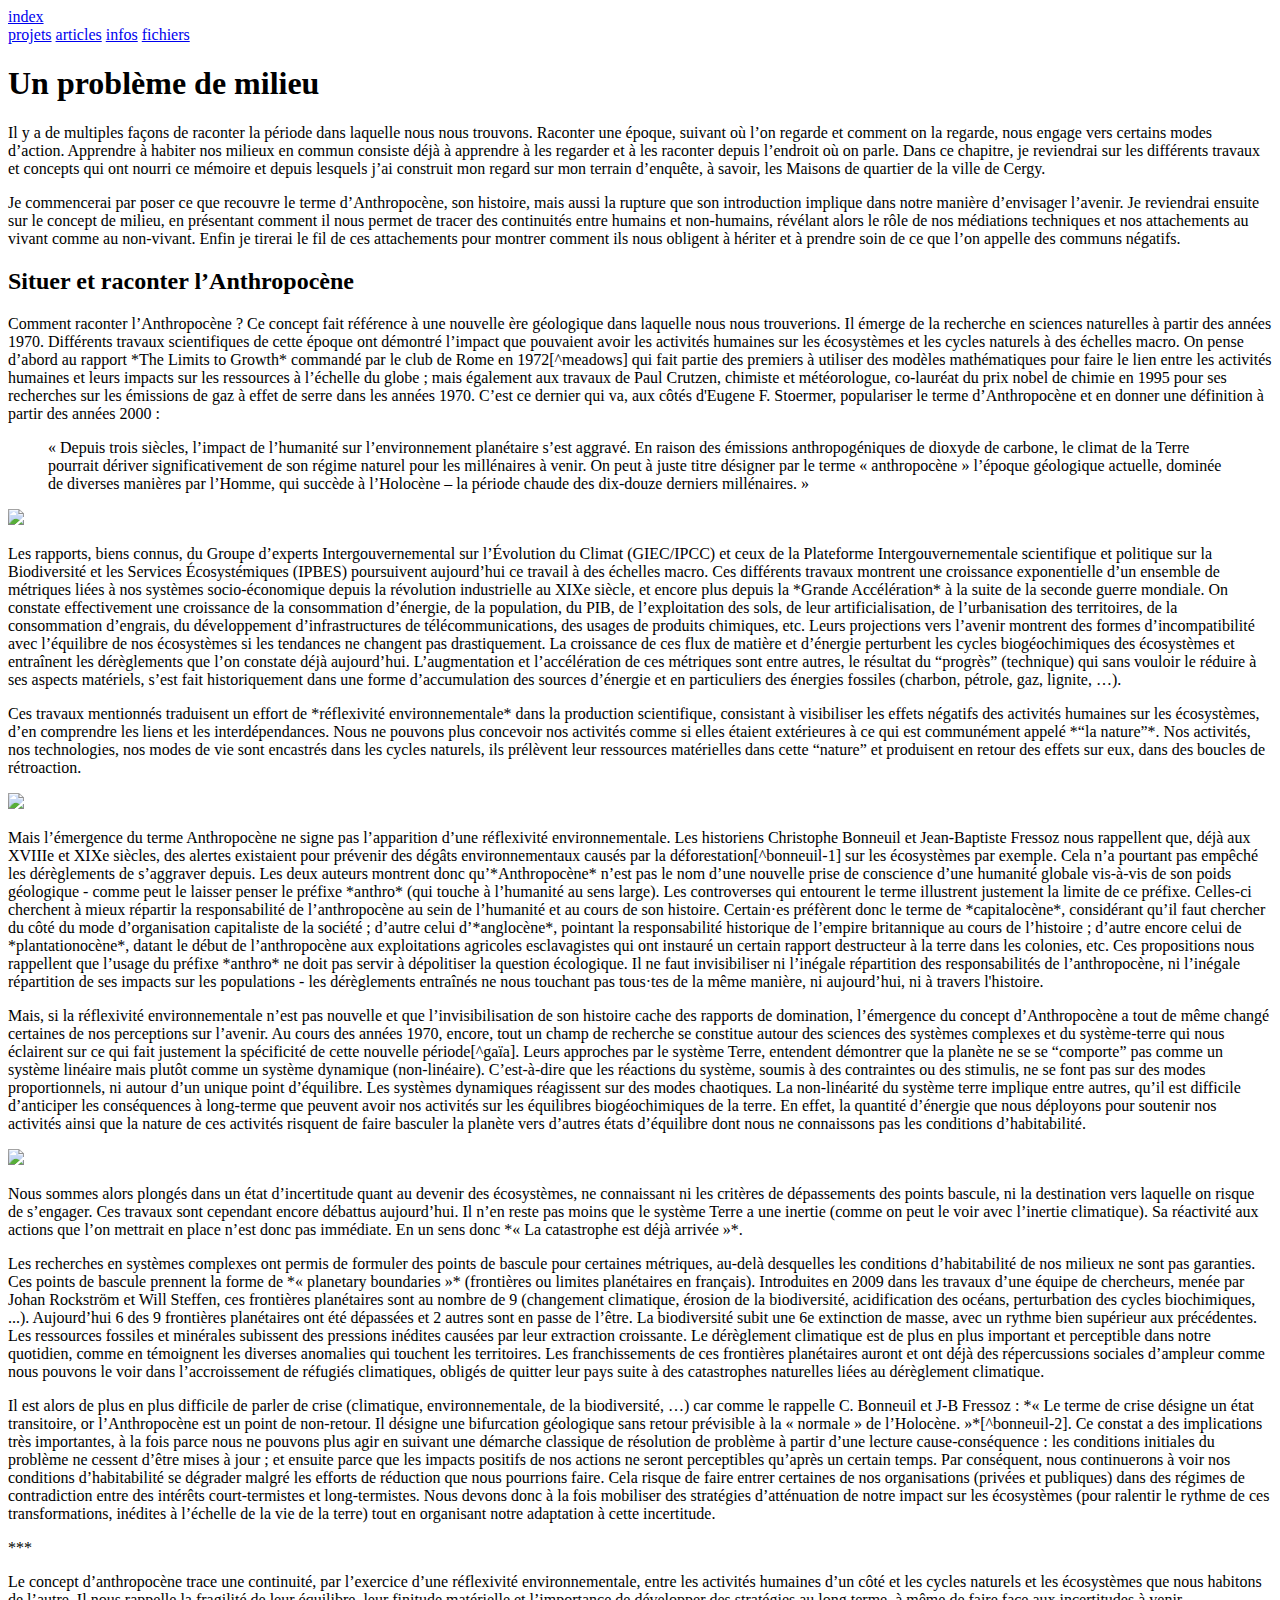
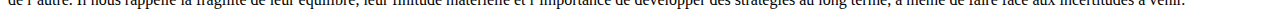
==== index.html @ 3e9072e3 "Add files via upload" ====
<!DOCTYPE html>
<html lang="en">
<head>
    <meta charset="UTF-8">
    <meta name="viewport" content="width=device-width, initial-scale=1.0">
    <title>PPPrint code</title>
    <link rel="stylesheet" type="text/css" href="style/main.css">
</head> 
<body>
<div id="grid">
    <div class="colonne1">
        <a href="index.html">index</a>
        <nav>
            <a href="projets.html">projets</a>
            <a href="articles.html">articles</a>
            <a href="infos.html">infos</a>
            <a href="fichiers.html">fichiers</a>
        </nav>
    </div>
    <div class="colonne2">
        <h1>Un problème de milieu</h1>
        <div class="blocdetexte">
            <p>Il y a de multiples façons de raconter la période dans laquelle nous nous trouvons. Raconter une époque, suivant où l’on regarde et comment on la regarde, nous engage vers certains modes d’action. Apprendre à habiter nos milieux en commun consiste déjà à apprendre à les regarder et à les raconter depuis l’endroit où on parle. Dans ce chapitre, je reviendrai sur les différents travaux et concepts qui ont nourri ce mémoire et depuis lesquels j’ai construit mon regard sur mon terrain d’enquête, à savoir, les Maisons de quartier de la ville de Cergy.</p>
            <p>Je commencerai par poser ce que recouvre le terme d’Anthropocène, son histoire, mais aussi la rupture que son introduction implique dans notre manière d’envisager l’avenir. Je reviendrai ensuite sur le concept de milieu, en présentant comment il nous permet de tracer des continuités entre humains et non-humains, révélant alors le rôle de nos médiations techniques et nos attachements au vivant comme au non-vivant. Enfin je tirerai le fil de ces attachements pour montrer comment ils nous obligent à hériter et à prendre soin de ce que l’on appelle des communs négatifs.</p>
            <h2>Situer et raconter l’Anthropocène</h2>
            <p>Comment raconter l’Anthropocène ? Ce concept fait référence à une nouvelle ère géologique dans laquelle nous nous trouverions. Il émerge de la recherche en sciences naturelles à partir des années 1970. Différents travaux scientifiques de cette époque ont démontré l’impact que pouvaient avoir les activités humaines sur les écosystèmes et les cycles naturels à des échelles macro. On pense d’abord au rapport *The Limits to Growth* commandé par le club de Rome en 1972[^meadows] qui fait partie des premiers à utiliser des modèles mathématiques pour faire le lien entre les activités humaines et leurs impacts sur les ressources à l’échelle du globe ; mais également aux travaux de Paul Crutzen, chimiste et météorologue, co-lauréat du prix nobel de chimie en 1995 pour ses recherches sur les émissions de gaz à effet de serre dans les années 1970. C’est ce dernier qui va, aux côtés d'Eugene F. Stoermer, populariser le terme d’Anthropocène et en donner une définition à partir des années 2000 :</p>
            <blockquote>« Depuis trois siècles, l’impact de l’humanité sur l’environnement planétaire s’est aggravé. En raison des émissions anthropogéniques de dioxyde de carbone, le climat de la Terre pourrait dériver significativement de son régime naturel pour les millénaires à venir. On peut à juste titre désigner par le terme « anthropocène » l’époque géologique actuelle, dominée de diverses manières par l’Homme, qui succède à l’Holocène – la période chaude des dix-douze derniers millénaires. »</blockquote>

            <img src="https://d2w9rnfcy7mm78.cloudfront.net/4412909/original_187d0a07e39a9f91b5b5c8a991aee6e5.gif?1559764109?bc=1">

            <p>Les rapports, biens connus, du Groupe d’experts Intergouvernemental sur l’Évolution du Climat (GIEC/IPCC) et ceux de la Plateforme Intergouvernementale scientifique et politique sur la Biodiversité et les Services Écosystémiques (IPBES) poursuivent aujourd’hui ce travail à des échelles macro.  
            Ces différents travaux montrent une croissance exponentielle d’un ensemble de métriques liées à nos systèmes socio-économique depuis la révolution industrielle au XIXe siècle, et encore plus depuis la *Grande Accélération* à la suite de la seconde guerre mondiale. On constate effectivement une croissance de la consommation d’énergie, de la population, du PIB, de l’exploitation des sols, de leur artificialisation, de l’urbanisation des territoires, de la consommation d’engrais, du développement d’infrastructures de télécommunications, des usages de produits chimiques, etc. Leurs projections vers l’avenir montrent des formes d’incompatibilité avec l’équilibre de nos écosystèmes si les tendances ne changent pas drastiquement. La croissance de ces flux de matière et d’énergie perturbent les cycles biogéochimiques des écosystèmes et entraînent les dérèglements que l’on constate déjà aujourd’hui. L’augmentation et l’accélération de ces métriques sont entre autres, le résultat du “progrès” (technique) qui sans vouloir le réduire à ses aspects matériels, s’est fait historiquement dans une forme d’accumulation des sources d’énergie et en particuliers des énergies fossiles (charbon, pétrole, gaz, lignite, …).</p>
            <p>Ces travaux mentionnés traduisent un effort de *réflexivité environnementale* dans la production scientifique, consistant à visibiliser les effets négatifs des activités humaines sur les écosystèmes, d’en comprendre les liens et les interdépendances. Nous ne pouvons plus concevoir nos activités comme si elles étaient extérieures à ce qui est communément appelé *“la nature”*. Nos activités, nos technologies, nos modes de vie sont encastrés dans les cycles naturels, ils prélèvent leur ressources matérielles dans cette “nature” et produisent en retour des effets sur eux, dans des boucles de rétroaction.  </p>
            
            <img src="https://d2w9rnfcy7mm78.cloudfront.net/5624521/original_ca65b38154a15e7b31eadb1b7566291b.jpg?1575237036?bc=0">
            
            <p>Mais l’émergence du terme Anthropocène ne signe pas l’apparition d’une réflexivité environnementale. Les historiens Christophe Bonneuil et Jean-Baptiste Fressoz nous rappellent que, déjà aux XVIIIe et XIXe siècles, des alertes existaient pour prévenir des dégâts environnementaux causés par la déforestation[^bonneuil-1] sur les écosystèmes par exemple. Cela n’a pourtant pas empêché les dérèglements de s’aggraver depuis. Les deux auteurs montrent donc qu’*Anthropocène* n’est pas le nom d’une nouvelle prise de conscience d’une humanité globale vis-à-vis de son poids géologique - comme peut le laisser penser le préfixe *anthro* (qui touche à l’humanité au sens large).
            Les controverses qui entourent le terme illustrent justement la limite de ce préfixe. Celles-ci cherchent à mieux répartir la responsabilité de l’anthropocène au sein de l’humanité et au cours de son histoire. Certain·es préfèrent donc le terme de *capitalocène*, considérant qu’il faut chercher du côté du mode d’organisation capitaliste de la société ; d’autre celui d’*anglocène*, pointant la responsabilité historique de l’empire britannique au cours de l’histoire ; d’autre encore celui de *plantationocène*, datant le début de l’anthropocène aux exploitations agricoles esclavagistes qui ont instauré un certain rapport destructeur à la terre dans les colonies, etc. Ces propositions nous rappellent que l’usage du préfixe *anthro* ne doit pas servir à dépolitiser la question écologique. Il ne faut invisibiliser ni l’inégale répartition des responsabilités de l’anthropocène, ni l’inégale répartition de ses impacts sur les populations - les dérèglements entraînés ne nous touchant pas tous·tes de la même manière, ni aujourd’hui, ni à travers l'histoire.</p>
            <p>Mais, si la réflexivité environnementale n’est pas nouvelle et que l’invisibilisation de son histoire cache des rapports de domination, l’émergence du concept d’Anthropocène a tout de même changé certaines de nos perceptions sur l’avenir.
            Au cours des années 1970, encore, tout un champ de recherche se constitue autour des sciences des systèmes complexes et du système-terre qui nous éclairent sur ce qui fait justement la spécificité de cette nouvelle période[^gaïa]. Leurs approches par le système Terre, entendent démontrer que la planète ne se se “comporte” pas comme un système linéaire mais plutôt comme un système dynamique (non-linéaire). C’est-à-dire que les réactions du système, soumis à des contraintes ou des stimulis, ne se font pas sur des modes proportionnels, ni autour d’un unique point d’équilibre. Les systèmes dynamiques réagissent sur des modes chaotiques. La non-linéarité du système terre implique entre autres, qu’il est difficile d’anticiper les conséquences à long-terme que peuvent avoir nos activités sur les équilibres biogéochimiques de la terre. En effet, la quantité d’énergie que nous déployons pour soutenir nos activités ainsi que la nature de ces activités risquent de faire basculer la planète vers d’autres états d’équilibre dont nous ne connaissons pas les conditions d’habitabilité.</p>
            
            <img src="https://d2w9rnfcy7mm78.cloudfront.net/20016158/original_7c7aea42b38d589ad1f6d3dfd73abb6c.jpg?1674598714?bc=0">
            
            <p>Nous sommes alors plongés dans un état d’incertitude quant au devenir des écosystèmes, ne connaissant ni les critères de dépassements des points bascule, ni la destination vers laquelle on risque de s’engager. Ces travaux sont cependant encore débattus aujourd’hui. Il n’en reste pas moins que le système Terre a une inertie (comme on peut le voir avec l’inertie climatique). Sa réactivité aux actions que l’on mettrait en place n’est donc pas immédiate. En un sens donc *« La catastrophe est déjà arrivée »*.</p>
            <p>Les recherches en systèmes complexes ont permis de formuler des points de bascule pour certaines métriques, au-delà desquelles les conditions d’habitabilité de nos milieux ne sont pas garanties. Ces points de bascule prennent la forme de *« planetary boundaries »* (frontières ou limites planétaires en français). Introduites en 2009 dans les travaux d’une équipe de chercheurs, menée par Johan Rockström et Will Steffen, ces frontières planétaires sont au nombre de 9 (changement climatique, érosion de la biodiversité, acidification des océans, perturbation des cycles biochimiques, ...). Aujourd’hui 6 des 9 frontières planétaires ont été dépassées et 2 autres sont en passe de l’être. La biodiversité subit une 6e extinction de masse, avec un rythme bien supérieur aux précédentes. Les ressources fossiles et minérales subissent des pressions inédites causées par leur extraction croissante. Le dérèglement climatique est de plus en plus important et perceptible dans notre quotidien, comme en témoignent les diverses anomalies qui touchent les territoires.
            Les franchissements de ces frontières planétaires auront et ont déjà des répercussions sociales d’ampleur comme nous pouvons le voir dans l’accroissement de réfugiés climatiques, obligés de quitter leur pays suite à des catastrophes naturelles liées au dérèglement climatique.</p>
            <p>Il est alors de plus en plus difficile de parler de crise (climatique, environnementale, de la biodiversité, …) car comme le rappelle C. Bonneuil et J-B Fressoz : *« Le terme de crise désigne un état transitoire, or l’Anthropocène est un point de non-retour. Il désigne une bifurcation géologique sans retour prévisible à la « normale » de l’Holocène. »*[^bonneuil-2].
            Ce constat a des implications très importantes, à la fois parce nous ne pouvons plus agir en suivant une démarche classique de résolution de problème à partir d’une lecture cause-conséquence : les conditions initiales du problème ne cessent d’être mises à jour ; et ensuite parce que les impacts positifs de nos actions ne seront perceptibles qu’après un certain temps. Par conséquent, nous continuerons à voir nos conditions d’habitabilité se dégrader malgré les efforts de réduction que nous pourrions faire. Cela risque de faire entrer certaines de nos organisations (privées et publiques) dans des régimes de contradiction entre des intérêts court-termistes et long-termistes. Nous devons donc à la fois mobiliser des stratégies d’atténuation de notre impact sur les écosystèmes (pour ralentir le rythme de ces transformations, inédites à l’échelle de la vie de la terre) tout en organisant notre adaptation à cette incertitude.</p>
         
            <p>***</p>
            
            <p>Le concept d’anthropocène trace une continuité, par l’exercice d’une réflexivité environnementale, entre les activités humaines d’un côté et les cycles naturels et les écosystèmes que nous habitons de l’autre. Il nous rappelle la fragilité de leur équilibre, leur finitude matérielle et l’importance de développer des stratégies au long terme, à même de faire face aux incertitudes à venir.</p>
        </div>
    </div>
</div>
</body>
</html>
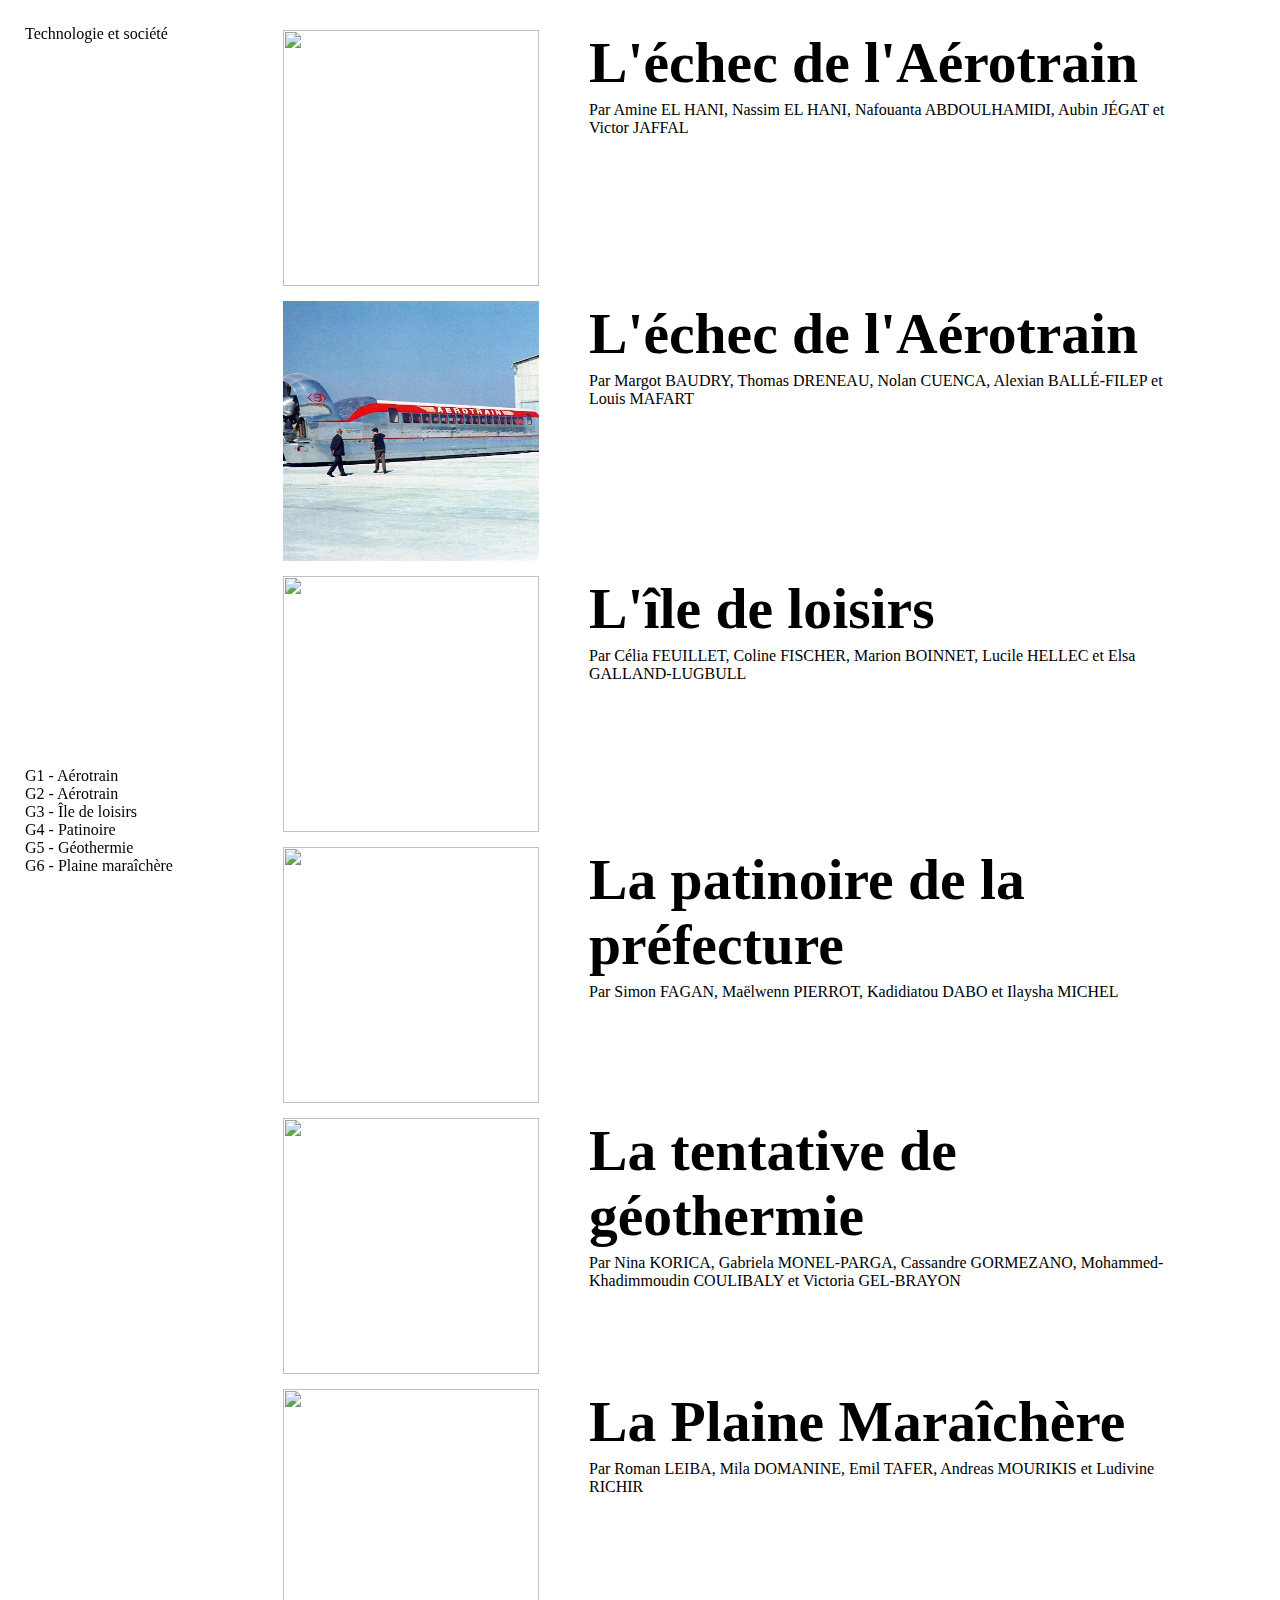
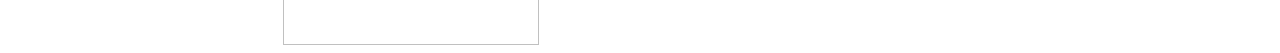
==== commit 49e5ba04: "Add files via upload" ====
--- a/index.html
+++ b/index.html
@@ -3,55 +3,81 @@
 <head>
     <meta charset="UTF-8">
     <meta name="viewport" content="width=device-width, initial-scale=1.0">
-    <title>PPPrint code</title>
+    <title>Technologie et société</title>
     <link rel="stylesheet" type="text/css" href="style/main.css">
 </head> 
 <body>
-<div id="grid">
     <div class="colonne1">
-        <a href="index.html">index</a>
+        <a href="index.html">Technologie et société</a>
         <nav>
-            <a href="projets.html">projets</a>
-            <a href="articles.html">articles</a>
-            <a href="infos.html">infos</a>
-            <a href="fichiers.html">fichiers</a>
+            <a href="cas-etude/g1.html">G1 - Aérotrain</a>
+            <a href="cas-etude/g2.html">G2 - Aérotrain</a>
+            <a href="cas-etude/g3.html">G3 - Île de loisirs</a>
+            <a href="cas-etude/g4.html">G4 - Patinoire</a>
+            <a href="cas-etude/g5.html">G5 - Géothermie</a>
+            <a href="cas-etude/g6.html">G6 - Plaine maraîchère</a>
         </nav>
     </div>
-    <div class="colonne2">
-        <h1>Un problème de milieu</h1>
-        <div class="blocdetexte">
-            <p>Il y a de multiples façons de raconter la période dans laquelle nous nous trouvons. Raconter une époque, suivant où l’on regarde et comment on la regarde, nous engage vers certains modes d’action. Apprendre à habiter nos milieux en commun consiste déjà à apprendre à les regarder et à les raconter depuis l’endroit où on parle. Dans ce chapitre, je reviendrai sur les différents travaux et concepts qui ont nourri ce mémoire et depuis lesquels j’ai construit mon regard sur mon terrain d’enquête, à savoir, les Maisons de quartier de la ville de Cergy.</p>
-            <p>Je commencerai par poser ce que recouvre le terme d’Anthropocène, son histoire, mais aussi la rupture que son introduction implique dans notre manière d’envisager l’avenir. Je reviendrai ensuite sur le concept de milieu, en présentant comment il nous permet de tracer des continuités entre humains et non-humains, révélant alors le rôle de nos médiations techniques et nos attachements au vivant comme au non-vivant. Enfin je tirerai le fil de ces attachements pour montrer comment ils nous obligent à hériter et à prendre soin de ce que l’on appelle des communs négatifs.</p>
-            <h2>Situer et raconter l’Anthropocène</h2>
-            <p>Comment raconter l’Anthropocène ? Ce concept fait référence à une nouvelle ère géologique dans laquelle nous nous trouverions. Il émerge de la recherche en sciences naturelles à partir des années 1970. Différents travaux scientifiques de cette époque ont démontré l’impact que pouvaient avoir les activités humaines sur les écosystèmes et les cycles naturels à des échelles macro. On pense d’abord au rapport *The Limits to Growth* commandé par le club de Rome en 1972[^meadows] qui fait partie des premiers à utiliser des modèles mathématiques pour faire le lien entre les activités humaines et leurs impacts sur les ressources à l’échelle du globe ; mais également aux travaux de Paul Crutzen, chimiste et météorologue, co-lauréat du prix nobel de chimie en 1995 pour ses recherches sur les émissions de gaz à effet de serre dans les années 1970. C’est ce dernier qui va, aux côtés d'Eugene F. Stoermer, populariser le terme d’Anthropocène et en donner une définition à partir des années 2000 :</p>
-            <blockquote>« Depuis trois siècles, l’impact de l’humanité sur l’environnement planétaire s’est aggravé. En raison des émissions anthropogéniques de dioxyde de carbone, le climat de la Terre pourrait dériver significativement de son régime naturel pour les millénaires à venir. On peut à juste titre désigner par le terme « anthropocène » l’époque géologique actuelle, dominée de diverses manières par l’Homme, qui succède à l’Holocène – la période chaude des dix-douze derniers millénaires. »</blockquote>
+    <div id="colonne2">
+        <article>
+            <figure>
+              <a href="cas-etude/g1.html"><img src="img/01-aerotrain.jpg"></a>
+            </figure>  
+            <header>
+              <h2> <a href="cas-etude/g1.html">L'échec de l'Aérotrain</a></h1>
+              <p>Par Amine EL HANI, Nassim EL HANI, Nafouanta ABDOULHAMIDI, Aubin JÉGAT et Victor JAFFAL</p>
+            </header>
+        </article>
 
-            <img src="https://d2w9rnfcy7mm78.cloudfront.net/4412909/original_187d0a07e39a9f91b5b5c8a991aee6e5.gif?1559764109?bc=1">
+        <article>
+            <figure>
+                <a href="cas-etude/g2.html"><img src="img/02-aerotrain.jpg"></a>
+            </figure>  
+            <header>
+              <h2> <a href="cas-etude/g2.html">L'échec de l'Aérotrain</a></h1>
+              <p>Par Margot BAUDRY, Thomas DRENEAU, Nolan CUENCA, Alexian BALLÉ-FILEP et Louis MAFART</p>
+              </header>
+        </article>
 
-            <p>Les rapports, biens connus, du Groupe d’experts Intergouvernemental sur l’Évolution du Climat (GIEC/IPCC) et ceux de la Plateforme Intergouvernementale scientifique et politique sur la Biodiversité et les Services Écosystémiques (IPBES) poursuivent aujourd’hui ce travail à des échelles macro.  
-            Ces différents travaux montrent une croissance exponentielle d’un ensemble de métriques liées à nos systèmes socio-économique depuis la révolution industrielle au XIXe siècle, et encore plus depuis la *Grande Accélération* à la suite de la seconde guerre mondiale. On constate effectivement une croissance de la consommation d’énergie, de la population, du PIB, de l’exploitation des sols, de leur artificialisation, de l’urbanisation des territoires, de la consommation d’engrais, du développement d’infrastructures de télécommunications, des usages de produits chimiques, etc. Leurs projections vers l’avenir montrent des formes d’incompatibilité avec l’équilibre de nos écosystèmes si les tendances ne changent pas drastiquement. La croissance de ces flux de matière et d’énergie perturbent les cycles biogéochimiques des écosystèmes et entraînent les dérèglements que l’on constate déjà aujourd’hui. L’augmentation et l’accélération de ces métriques sont entre autres, le résultat du “progrès” (technique) qui sans vouloir le réduire à ses aspects matériels, s’est fait historiquement dans une forme d’accumulation des sources d’énergie et en particuliers des énergies fossiles (charbon, pétrole, gaz, lignite, …).</p>
-            <p>Ces travaux mentionnés traduisent un effort de *réflexivité environnementale* dans la production scientifique, consistant à visibiliser les effets négatifs des activités humaines sur les écosystèmes, d’en comprendre les liens et les interdépendances. Nous ne pouvons plus concevoir nos activités comme si elles étaient extérieures à ce qui est communément appelé *“la nature”*. Nos activités, nos technologies, nos modes de vie sont encastrés dans les cycles naturels, ils prélèvent leur ressources matérielles dans cette “nature” et produisent en retour des effets sur eux, dans des boucles de rétroaction.  </p>
-            
-            <img src="https://d2w9rnfcy7mm78.cloudfront.net/5624521/original_ca65b38154a15e7b31eadb1b7566291b.jpg?1575237036?bc=0">
-            
-            <p>Mais l’émergence du terme Anthropocène ne signe pas l’apparition d’une réflexivité environnementale. Les historiens Christophe Bonneuil et Jean-Baptiste Fressoz nous rappellent que, déjà aux XVIIIe et XIXe siècles, des alertes existaient pour prévenir des dégâts environnementaux causés par la déforestation[^bonneuil-1] sur les écosystèmes par exemple. Cela n’a pourtant pas empêché les dérèglements de s’aggraver depuis. Les deux auteurs montrent donc qu’*Anthropocène* n’est pas le nom d’une nouvelle prise de conscience d’une humanité globale vis-à-vis de son poids géologique - comme peut le laisser penser le préfixe *anthro* (qui touche à l’humanité au sens large).
-            Les controverses qui entourent le terme illustrent justement la limite de ce préfixe. Celles-ci cherchent à mieux répartir la responsabilité de l’anthropocène au sein de l’humanité et au cours de son histoire. Certain·es préfèrent donc le terme de *capitalocène*, considérant qu’il faut chercher du côté du mode d’organisation capitaliste de la société ; d’autre celui d’*anglocène*, pointant la responsabilité historique de l’empire britannique au cours de l’histoire ; d’autre encore celui de *plantationocène*, datant le début de l’anthropocène aux exploitations agricoles esclavagistes qui ont instauré un certain rapport destructeur à la terre dans les colonies, etc. Ces propositions nous rappellent que l’usage du préfixe *anthro* ne doit pas servir à dépolitiser la question écologique. Il ne faut invisibiliser ni l’inégale répartition des responsabilités de l’anthropocène, ni l’inégale répartition de ses impacts sur les populations - les dérèglements entraînés ne nous touchant pas tous·tes de la même manière, ni aujourd’hui, ni à travers l'histoire.</p>
-            <p>Mais, si la réflexivité environnementale n’est pas nouvelle et que l’invisibilisation de son histoire cache des rapports de domination, l’émergence du concept d’Anthropocène a tout de même changé certaines de nos perceptions sur l’avenir.
-            Au cours des années 1970, encore, tout un champ de recherche se constitue autour des sciences des systèmes complexes et du système-terre qui nous éclairent sur ce qui fait justement la spécificité de cette nouvelle période[^gaïa]. Leurs approches par le système Terre, entendent démontrer que la planète ne se se “comporte” pas comme un système linéaire mais plutôt comme un système dynamique (non-linéaire). C’est-à-dire que les réactions du système, soumis à des contraintes ou des stimulis, ne se font pas sur des modes proportionnels, ni autour d’un unique point d’équilibre. Les systèmes dynamiques réagissent sur des modes chaotiques. La non-linéarité du système terre implique entre autres, qu’il est difficile d’anticiper les conséquences à long-terme que peuvent avoir nos activités sur les équilibres biogéochimiques de la terre. En effet, la quantité d’énergie que nous déployons pour soutenir nos activités ainsi que la nature de ces activités risquent de faire basculer la planète vers d’autres états d’équilibre dont nous ne connaissons pas les conditions d’habitabilité.</p>
-            
-            <img src="https://d2w9rnfcy7mm78.cloudfront.net/20016158/original_7c7aea42b38d589ad1f6d3dfd73abb6c.jpg?1674598714?bc=0">
-            
-            <p>Nous sommes alors plongés dans un état d’incertitude quant au devenir des écosystèmes, ne connaissant ni les critères de dépassements des points bascule, ni la destination vers laquelle on risque de s’engager. Ces travaux sont cependant encore débattus aujourd’hui. Il n’en reste pas moins que le système Terre a une inertie (comme on peut le voir avec l’inertie climatique). Sa réactivité aux actions que l’on mettrait en place n’est donc pas immédiate. En un sens donc *« La catastrophe est déjà arrivée »*.</p>
-            <p>Les recherches en systèmes complexes ont permis de formuler des points de bascule pour certaines métriques, au-delà desquelles les conditions d’habitabilité de nos milieux ne sont pas garanties. Ces points de bascule prennent la forme de *« planetary boundaries »* (frontières ou limites planétaires en français). Introduites en 2009 dans les travaux d’une équipe de chercheurs, menée par Johan Rockström et Will Steffen, ces frontières planétaires sont au nombre de 9 (changement climatique, érosion de la biodiversité, acidification des océans, perturbation des cycles biochimiques, ...). Aujourd’hui 6 des 9 frontières planétaires ont été dépassées et 2 autres sont en passe de l’être. La biodiversité subit une 6e extinction de masse, avec un rythme bien supérieur aux précédentes. Les ressources fossiles et minérales subissent des pressions inédites causées par leur extraction croissante. Le dérèglement climatique est de plus en plus important et perceptible dans notre quotidien, comme en témoignent les diverses anomalies qui touchent les territoires.
-            Les franchissements de ces frontières planétaires auront et ont déjà des répercussions sociales d’ampleur comme nous pouvons le voir dans l’accroissement de réfugiés climatiques, obligés de quitter leur pays suite à des catastrophes naturelles liées au dérèglement climatique.</p>
-            <p>Il est alors de plus en plus difficile de parler de crise (climatique, environnementale, de la biodiversité, …) car comme le rappelle C. Bonneuil et J-B Fressoz : *« Le terme de crise désigne un état transitoire, or l’Anthropocène est un point de non-retour. Il désigne une bifurcation géologique sans retour prévisible à la « normale » de l’Holocène. »*[^bonneuil-2].
-            Ce constat a des implications très importantes, à la fois parce nous ne pouvons plus agir en suivant une démarche classique de résolution de problème à partir d’une lecture cause-conséquence : les conditions initiales du problème ne cessent d’être mises à jour ; et ensuite parce que les impacts positifs de nos actions ne seront perceptibles qu’après un certain temps. Par conséquent, nous continuerons à voir nos conditions d’habitabilité se dégrader malgré les efforts de réduction que nous pourrions faire. Cela risque de faire entrer certaines de nos organisations (privées et publiques) dans des régimes de contradiction entre des intérêts court-termistes et long-termistes. Nous devons donc à la fois mobiliser des stratégies d’atténuation de notre impact sur les écosystèmes (pour ralentir le rythme de ces transformations, inédites à l’échelle de la vie de la terre) tout en organisant notre adaptation à cette incertitude.</p>
-         
-            <p>***</p>
-            
-            <p>Le concept d’anthropocène trace une continuité, par l’exercice d’une réflexivité environnementale, entre les activités humaines d’un côté et les cycles naturels et les écosystèmes que nous habitons de l’autre. Il nous rappelle la fragilité de leur équilibre, leur finitude matérielle et l’importance de développer des stratégies au long terme, à même de faire face aux incertitudes à venir.</p>
-        </div>
+        <article>
+            <figure>
+                <a href="cas-etude/g3.html"><img src="img/03-ile-de-loisirs.jpg"></a>
+            </figure>  
+            <header>
+              <h2> <a href="cas-etude/g3.html">L'île de loisirs</a></h1>
+              <p>Par Célia FEUILLET, Coline FISCHER, Marion BOINNET, Lucile HELLEC et Elsa GALLAND-LUGBULL</p>
+            </header>
+        </article>
+
+        <article>
+            <figure>
+                <a href="cas-etude/g4.html"><img src="img/04-patinoire.jpg"></a>
+            </figure>  
+            <header>
+              <h2> <a href="cas-etude/g4.html">La patinoire de la préfecture</a></h1>
+              <p>Par Simon FAGAN, Maëlwenn PIERROT, Kadidiatou DABO et Ilaysha MICHEL</p>
+            </header>
+        </article>
+
+        <article>
+            <figure>
+                <a href="cas-etude/g5.html"><img src="img/05-geothermie.png"></a>
+            </figure>  
+            <header>
+              <h2> <a href="cas-etude/g5.html">La tentative de géothermie</a></h1>
+              <p>Par Nina KORICA, Gabriela MONEL-PARGA, Cassandre GORMEZANO, Mohammed-Khadimmoudin COULIBALY et Victoria GEL-BRAYON</p>
+            </header>
+        </article>
+
+        <article>
+            <figure>
+                <a href="cas-etude/g6.html"><img src="img/06-plaine-maraichere.png"></a>
+            </figure>  
+            <header>
+              <h2> <a href="cas-etude/g6.html">La Plaine Maraîchère</a></h1>
+              <p>Par Roman LEIBA, Mila DOMANINE, Emil TAFER, Andreas MOURIKIS et Ludivine RICHIR</p>
+            </header>
+        </article>
     </div>
-</div>
 </body>
 </html>--- a/style/main.css
+++ b/style/main.css
@@ -0,0 +1,187 @@
+@font-face {
+    font-family: synetactile;
+    src: url(../font/SyneTactile-Regular.ttf);
+}
+
+@font-face {
+    font-family: public;
+    src: url(../font/PublicSans-Regular.ttf);
+}
+
+body {
+    background-color: white;
+    color: black;
+}
+
+#grid{
+    width: 100%;
+    height: 100%;
+    display: grid;
+    grid-template-columns: 1fr;
+    position: relative;
+}
+
+.colonne1{
+    font-family: public;
+    display: flex;
+    position: fixed;
+    justify-content: space-between;
+    flex-direction: column;
+    height: 1fr;
+    padding: 25px;
+    top: 0;
+    bottom: 0;
+    left: 0;
+}
+
+nav{
+    display: flex;
+    justify-content: space-between;
+    flex-direction: column;
+}
+
+
+a {
+    text-decoration: none;
+    color: black;
+}
+
+a:hover {
+    text-decoration: underline;
+}
+
+img:hover {
+    background: #e1e1e1;
+    box-shadow: 0 0 0 2px black;
+}
+
+
+#infos {
+    max-width: 100%;
+    margin-left: 275px;
+    margin-right: 0;
+    padding: 0px;
+}
+h1 {
+    font-family: synetactile;
+    font-size: 60px;
+}
+
+
+#colonne2 {
+    display: grid;
+    grid-gap: 15px;
+    grid-template-columns: 1fr;
+    max-width: 900px;
+    margin-left: 275px;
+    margin-right: 50px;
+    padding: 0px;
+    height: 100%;
+    margin-top: 30px;
+}
+
+article {
+    display: flex;
+    flex-direction: row;
+    gap: 50px;
+    top: 0;
+}
+  article figure {
+    margin-inline: 0px;
+    margin-block: 0px;
+  }
+  article figure img {
+    height: 100%;
+    min-height: 20vw;
+    width: 20vw;
+    object-fit: cover;
+    align-items: left;
+  }
+  article header {
+    display: flex;
+    flex-direction: column;
+  }
+
+
+  h2 {
+    font-family: synetactile;
+    font-size: 4.5vw;
+    margin-block-start: 0px;
+    margin-bottom: -10px;
+    display: inline-block;
+    max-width: 600px;
+}
+
+p {
+    font-family: public;
+    font-size: 16px;
+}
+
+
+
+@media (max-width: 800px){
+    #grid {
+        display: flex;
+        flex-direction: column;
+    }
+    .colonne1 {
+        font-family: public;
+        display: flex;
+        position: relative;
+        justify-content: space-between;
+        flex-direction: row;
+        width: 1fr;
+        padding: 25px 25px 100px 25px;
+        top: 0;
+        bottom: 0;
+        left: 0;
+        right: 0;
+    }
+    nav{
+        display: flex;
+        justify-content: space-between;
+        flex-direction: column;
+    }
+
+
+    #colonne2 {
+        grid-gap: 50px;
+        margin-left: 25px;
+        margin-right: 25px;
+    }
+    
+    article {
+        flex-direction: column;
+        width: 100%;
+        gap: 25px;
+    }
+      article figure {
+        margin-inline: 0px;
+        margin-block: 0px;
+      }
+      article figure img {
+        height: 300px;
+        width: 100%;
+        object-fit: cover;
+        align-items: left;
+      }
+      article header {
+        display: flex;
+        flex-direction: column;
+      }
+    
+    
+      h2 {
+        font-family: synetactile;
+        font-size: 48px;
+        margin-block-start: 0px;
+        margin-bottom: -10px;
+        display: inline-block;
+        max-width: 600px;
+    }
+    
+    p {
+        font-family: public;
+        font-size: 16px;
+    }
+}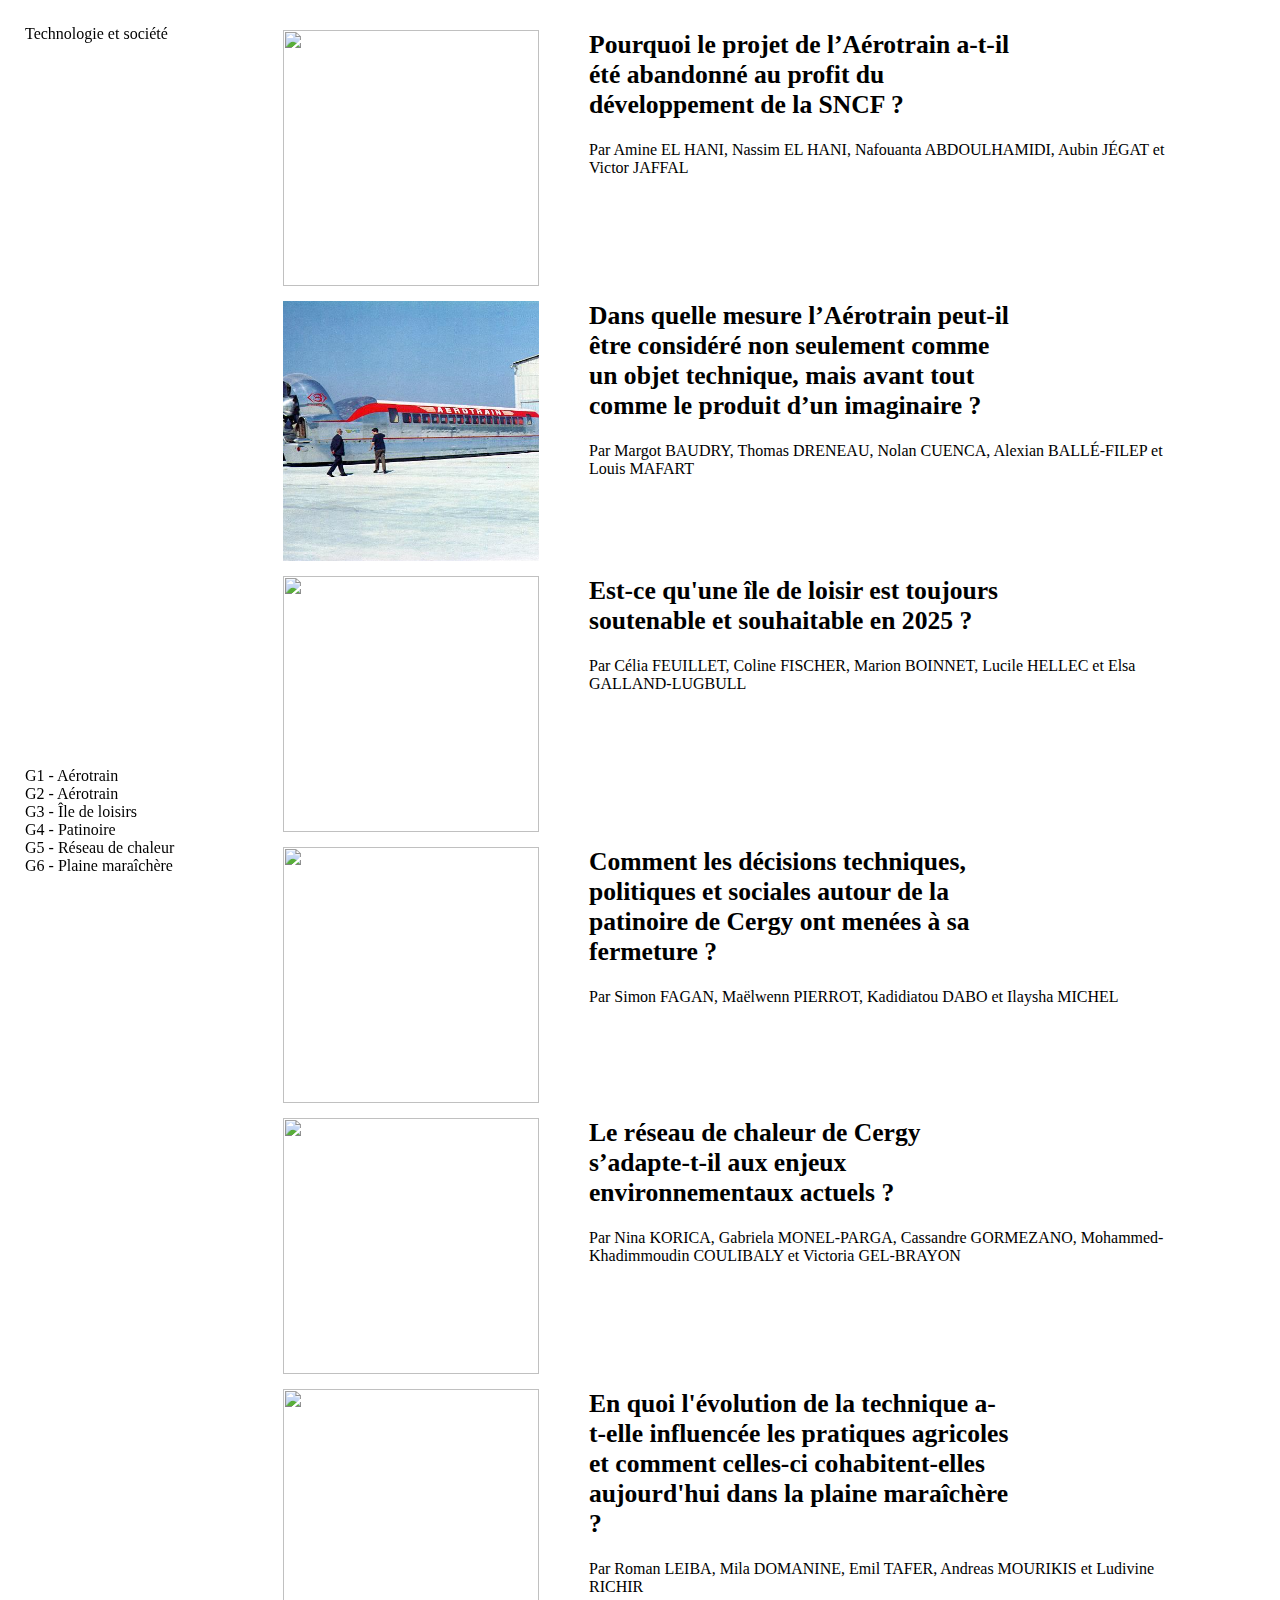
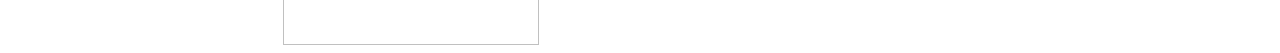
==== commit 4fcd8651: "Add files via upload" ====
--- a/index.html
+++ b/index.html
@@ -14,7 +14,7 @@
             <a href="cas-etude/g2.html">G2 - Aérotrain</a>
             <a href="cas-etude/g3.html">G3 - Île de loisirs</a>
             <a href="cas-etude/g4.html">G4 - Patinoire</a>
-            <a href="cas-etude/g5.html">G5 - Géothermie</a>
+            <a href="cas-etude/g5.html">G5 - Réseau de chaleur</a>
             <a href="cas-etude/g6.html">G6 - Plaine maraîchère</a>
         </nav>
     </div>
@@ -24,7 +24,7 @@
               <a href="cas-etude/g1.html"><img src="img/01-aerotrain.jpg"></a>
             </figure>  
             <header>
-              <h2> <a href="cas-etude/g1.html">L'échec de l'Aérotrain</a></h1>
+              <h2><a href="cas-etude/g1.html">Pourquoi le projet de l’Aérotrain a-t-il été abandonné au profit du développement de la SNCF ?</a></h2>
               <p>Par Amine EL HANI, Nassim EL HANI, Nafouanta ABDOULHAMIDI, Aubin JÉGAT et Victor JAFFAL</p>
             </header>
         </article>
@@ -34,7 +34,7 @@
                 <a href="cas-etude/g2.html"><img src="img/02-aerotrain.jpg"></a>
             </figure>  
             <header>
-              <h2> <a href="cas-etude/g2.html">L'échec de l'Aérotrain</a></h1>
+              <h2><a href="cas-etude/g2.html">Dans quelle mesure l’Aérotrain peut-il être considéré non seulement comme un objet technique, mais avant tout comme le produit d’un imaginaire ?</a></h2>
               <p>Par Margot BAUDRY, Thomas DRENEAU, Nolan CUENCA, Alexian BALLÉ-FILEP et Louis MAFART</p>
               </header>
         </article>
@@ -44,7 +44,7 @@
                 <a href="cas-etude/g3.html"><img src="img/03-ile-de-loisirs.jpg"></a>
             </figure>  
             <header>
-              <h2> <a href="cas-etude/g3.html">L'île de loisirs</a></h1>
+              <h2><a href="cas-etude/g3.html">Est-ce qu'une île de loisir est toujours soutenable et souhaitable en 2025 ?</a></h2>
               <p>Par Célia FEUILLET, Coline FISCHER, Marion BOINNET, Lucile HELLEC et Elsa GALLAND-LUGBULL</p>
             </header>
         </article>
@@ -54,7 +54,7 @@
                 <a href="cas-etude/g4.html"><img src="img/04-patinoire.jpg"></a>
             </figure>  
             <header>
-              <h2> <a href="cas-etude/g4.html">La patinoire de la préfecture</a></h1>
+              <h2><a href="cas-etude/g4.html">Comment les décisions techniques, politiques et sociales autour de la patinoire de Cergy ont menées à sa fermeture ?</a></h2>
               <p>Par Simon FAGAN, Maëlwenn PIERROT, Kadidiatou DABO et Ilaysha MICHEL</p>
             </header>
         </article>
@@ -64,7 +64,7 @@
                 <a href="cas-etude/g5.html"><img src="img/05-geothermie.png"></a>
             </figure>  
             <header>
-              <h2> <a href="cas-etude/g5.html">La tentative de géothermie</a></h1>
+              <h2><a href="cas-etude/g5.html">Le réseau de chaleur de Cergy s’adapte-t-il aux enjeux environnementaux actuels ?</a></h2>
               <p>Par Nina KORICA, Gabriela MONEL-PARGA, Cassandre GORMEZANO, Mohammed-Khadimmoudin COULIBALY et Victoria GEL-BRAYON</p>
             </header>
         </article>
@@ -74,7 +74,7 @@
                 <a href="cas-etude/g6.html"><img src="img/06-plaine-maraichere.png"></a>
             </figure>  
             <header>
-              <h2> <a href="cas-etude/g6.html">La Plaine Maraîchère</a></h1>
+              <h2><a href="cas-etude/g6.html">En quoi l'évolution de la technique a-t-elle influencée les pratiques agricoles et comment celles-ci cohabitent-elles aujourd'hui dans la plaine maraîchère ?</a></h2>
               <p>Par Roman LEIBA, Mila DOMANINE, Emil TAFER, Andreas MOURIKIS et Ludivine RICHIR</p>
             </header>
         </article>
--- a/style/main.css
+++ b/style/main.css
@@ -105,11 +105,11 @@
 
   h2 {
     font-family: synetactile;
-    font-size: 4.5vw;
+    font-size: 2vw;
     margin-block-start: 0px;
-    margin-bottom: -10px;
+    margin-bottom: 5px;
     display: inline-block;
-    max-width: 600px;
+    max-width: 33vw;
 }
 
 p {
